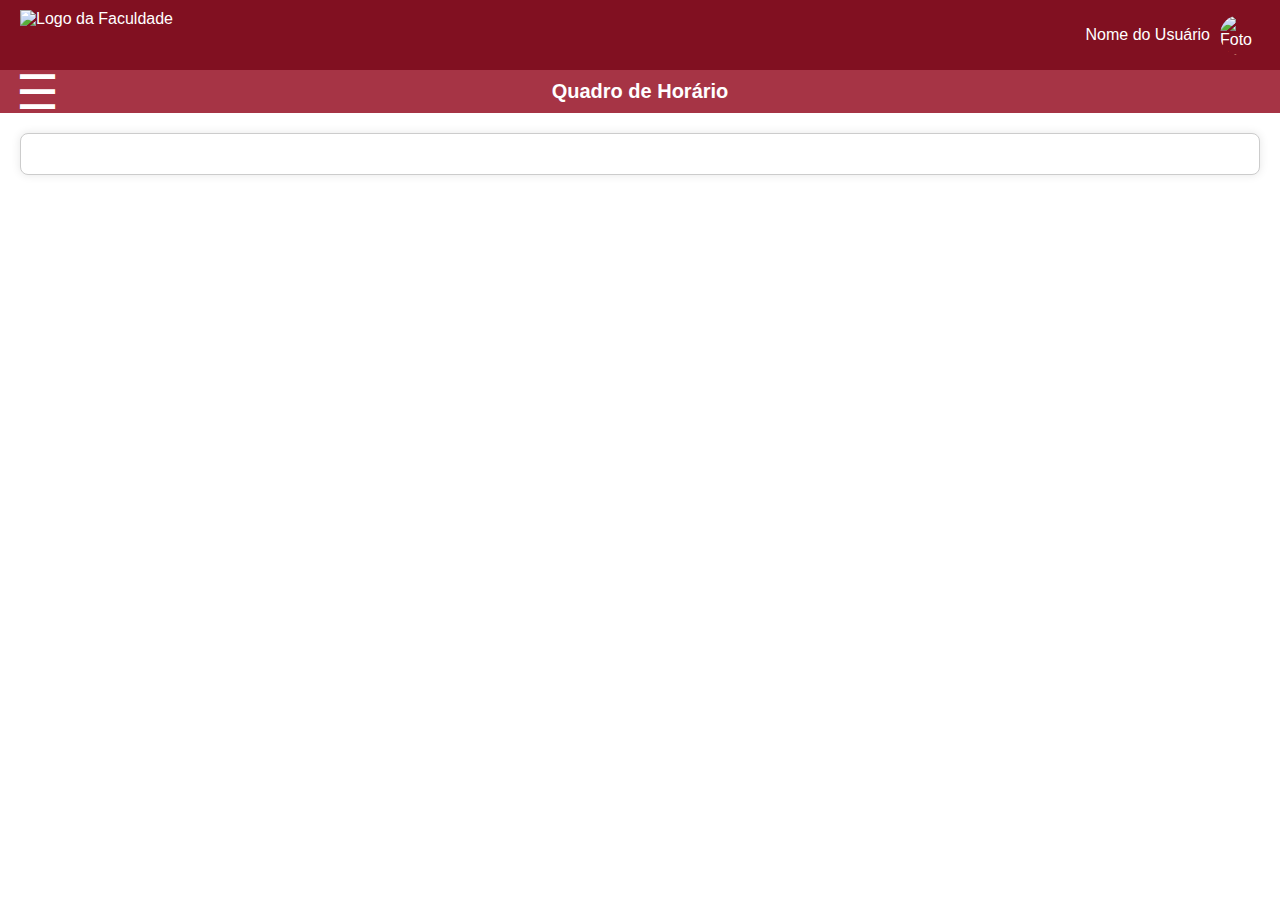
==== index.html @ 6a49b497 "first commit" ====
<!DOCTYPE html>
<html lang="pt-BR">
<head>
    <meta charset="UTF-8">
    <meta name="viewport" content="width=device-width, initial-scale=1.0">
    <title>Quadro de Horário</title>
    <link rel="stylesheet" href="styles.css">
</head>
<body>
    <header>
        <img src="logo.png" alt="Logo da Faculdade" class="logo">
        <div class="user-info">
            <span>Nome do Usuário</span>
            <img src="user.jpg" alt="Foto do Usuário" class="user-photo">
        </div>
    </header>
    <div class="sub-header">
        <button id="sidebarToggle">☰</button>
        <h1>Quadro de Horário</h1>
    </div>
    <div class="container">
        <aside id="sidebar">
            <ul>
                <li>Mural</li>
                <li>Quadro de Horários</li>
                <li>Grade Curricular</li>
                <li>Central do Aluno</li>
            </ul>
        </aside>
        <main>
            <div id="calendar">
                <!-- Calendário será inserido aqui -->
            </div>
        </main>
    </div>
    <script src="scripts.js"></script>
</body>
</html>
---- styles.css ----
body {
    margin: 0;
    font-family: Arial, sans-serif;
}

header {
    background-color: #811021;
    display: flex;
    justify-content: space-between;
    align-items: center;
    padding: 10px 20px;
    color: white;
}

header .logo {
    height: 50px;
}

header .user-info {
    display: flex;
    align-items: center;
}

header .user-info span {
    margin-right: 10px;
}

header .user-info .user-photo {
    height: 40px;
    width: 40px;
    border-radius: 50%;
}

.sub-header {
    background-color: #A63445;
    color: white;
    padding: 10px 20px;
    display: flex;
    align-items: center;
    justify-content: center;
    position: relative;
    font-size: 10px;
}

#sidebarToggle {
    background: none;
    border: none;
    color: white;
    font-size: 3rem;
    cursor: pointer;
    position: absolute;
    left: 10px;
}

.sub-header h1 {
    margin: 0;
}

.container {
    display: flex;
}

aside {
    width: 200px;
    background-color: #f4f4f4;
    padding: 20px;
    display: none;
}

aside ul {
    list-style-type: none;
    padding: 0;
}

aside ul li {
    padding: 10px 0;
    cursor: pointer;
}

main {
    flex-grow: 1;
    padding: 20px;
}

#calendar {
    background-color: #fff;
    border: 1px solid #ccc;
    padding: 20px;
    border-radius: 8px;
    box-shadow: 0 0 10px rgba(0, 0, 0, 0.1);
}
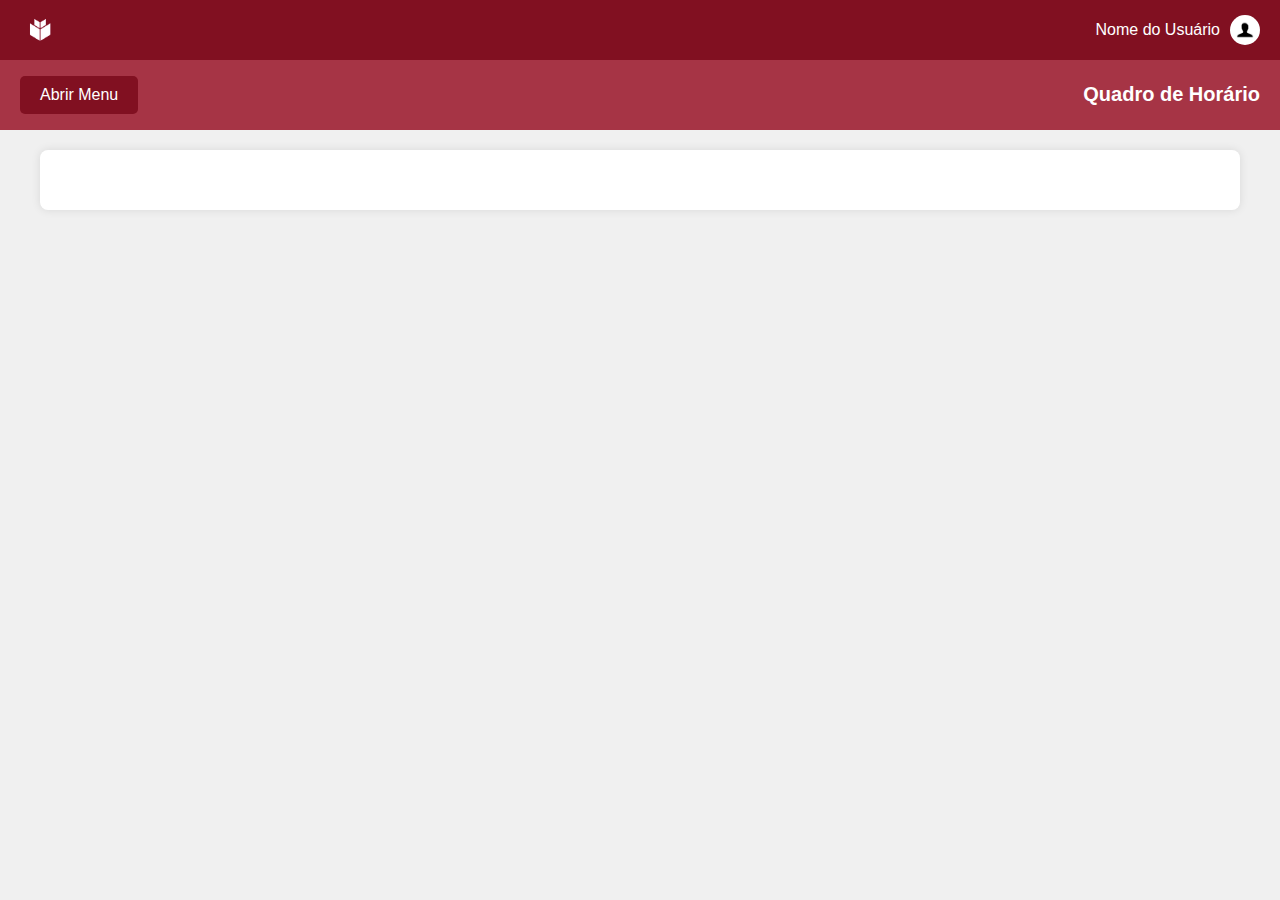
==== commit 1470dea6: "feat: finish styles" ====
--- a/index.html
+++ b/index.html
@@ -11,28 +11,33 @@
         <img src="logo.png" alt="Logo da Faculdade" class="logo">
         <div class="user-info">
             <span>Nome do Usuário</span>
-            <img src="user.jpg" alt="Foto do Usuário" class="user-photo">
+            <img src="user.png" alt="Foto do Usuário" class="user-photo">
         </div>
     </header>
     <div class="sub-header">
-        <button id="sidebarToggle">☰</button>
+        <button id="openMenuBtn">Abrir Menu</button>
         <h1>Quadro de Horário</h1>
     </div>
     <div class="container">
         <aside id="sidebar">
             <ul>
-                <li>Mural</li>
-                <li>Quadro de Horários</li>
-                <li>Grade Curricular</li>
-                <li>Central do Aluno</li>
+                <li><a href="#" class="day-option">Segunda-feira</a></li>
+                <hr class="linha" />
+                <li><a href="#" class="day-option">Terça-feira</a></li>
+                <hr class="linha" />
+                <li><a href="#" class="day-option">Quarta-feira</a></li>
+                <hr class="linha" />
+                <li><a href="#" class="day-option">Quinta-feira</a></li>
+                <hr class="linha" />
+                <li><a href="#" class="day-option">Sexta-feira</a></li>
             </ul>
         </aside>
         <main>
-            <div id="calendar">
-                <!-- Calendário será inserido aqui -->
+            <div id="scheduleContainer">
+                <!-- Aqui será inserido o conteúdo do horário -->
             </div>
         </main>
     </div>
-    <script src="scripts.js"></script>
+    <script src="script.js"></script>
 </body>
 </html>
--- a/styles.css
+++ b/styles.css
@@ -1,6 +1,7 @@
 body {
     margin: 0;
     font-family: Arial, sans-serif;
+    background-color: #f0f0f0;
 }
 
 header {
@@ -13,7 +14,7 @@
 }
 
 header .logo {
-    height: 50px;
+    height: 40px;
 }
 
 header .user-info {
@@ -26,8 +27,8 @@
 }
 
 header .user-info .user-photo {
-    height: 40px;
-    width: 40px;
+    height: 30px;
+    width: 30px;
     border-radius: 50%;
 }
 
@@ -37,55 +38,159 @@
     padding: 10px 20px;
     display: flex;
     align-items: center;
-    justify-content: center;
+    justify-content: space-between;
     position: relative;
     font-size: 10px;
 }
 
-#sidebarToggle {
-    background: none;
+#openMenuBtn {
+    background-color: #811021;
+    color: white;
     border: none;
-    color: white;
-    font-size: 3rem;
+    padding: 10px 20px;
+    font-size: 16px;
     cursor: pointer;
-    position: absolute;
-    left: 10px;
+    border-radius: 5px;
+    transition: background-color 0.3s ease;
 }
 
-.sub-header h1 {
-    margin: 0;
+#openMenuBtn:hover {
+    background-color: #9c2532;
 }
 
 .container {
     display: flex;
+    flex-direction: column;
+    max-width: 1200px;
+    margin: 0 auto;
+    padding: 20px;
 }
 
 aside {
-    width: 200px;
+    width: 100%;
     background-color: #f4f4f4;
     padding: 20px;
     display: none;
+    border-radius: 8px;
+    box-shadow: 0 0 10px rgba(0, 0, 0, 0.1);
+    margin-bottom: 20px;
 }
 
 aside ul {
     list-style-type: none;
     padding: 0;
+    margin: 0;
 }
 
 aside ul li {
-    padding: 10px 0;
-    cursor: pointer;
+    margin-bottom: 10px;
+}
+
+aside ul li a {
+    display: block;
+    padding: 10px 15px;
+    text-decoration: none;
+    color: #333;
+    border-radius: 5px;
+    transition: background-color 0.3s ease;
+}
+
+aside ul li a:hover {
+    background-color: #ddd;
 }
 
 main {
-    flex-grow: 1;
     padding: 20px;
+    background-color: #fff;
+    border-radius: 8px;
+    box-shadow: 0 0 10px rgba(0, 0, 0, 0.1);
+    overflow-x: auto;
 }
 
-#calendar {
-    background-color: #fff;
-    border: 1px solid #ccc;
-    padding: 20px;
-    border-radius: 8px;
-    box-shadow: 0 0 10px rgba(0, 0, 0, 0.1);
+#scheduleContainer {
+    margin-top: 20px;
 }
+
+.schedule-info {
+    margin-top: 20px;
+}
+
+.schedule-table {
+    width: 100%;
+    border-collapse: collapse;
+    margin-top: 10px;
+}
+
+.schedule-table th,
+.schedule-table td {
+    border: 1px solid #ddd;
+    padding: 12px;
+    text-align: center;
+}
+
+.schedule-table th {
+    background-color: #f2f2f2;
+}
+
+.detail-btn {
+    background-color: transparent;
+    color: #811021;
+    border: none;
+    padding: 8px 12px;
+    cursor: pointer;
+    border-radius: 4px;
+    transition: background-color 0.3s ease, color 0.3s ease;
+    text-decoration: none;
+    display: inline-block;
+}
+
+.detail-btn:hover {
+    background-color: #9c2532;
+    color: white;
+    text-decoration: underline;
+}
+
+#sidebar {
+    position: absolute;
+    background-color: #a63445;
+    width: fit-content;
+    z-index: 999;
+}
+
+.day-option {
+    color: white;
+}
+
+/* Responsividade */
+@media (max-width: 768px) {
+    .schedule-table th, .schedule-table td {
+        display: block;
+        width: 100%;
+        box-sizing: border-box;
+    }
+
+    .schedule-table thead {
+        display: none;
+    }
+
+    .schedule-table tbody tr {
+        margin-bottom: 10px;
+        display: block;
+        border: 1px solid black;
+    }
+
+    .schedule-table td {
+        text-align: center;
+        position: relative;
+    }
+
+    .schedule-table td::before {
+        content: attr(data-label);
+        position: absolute;
+        left: 0;
+        width: 50%;
+        padding-left: 15px;
+        font-weight: bold;
+        text-align: left;
+    }
+}
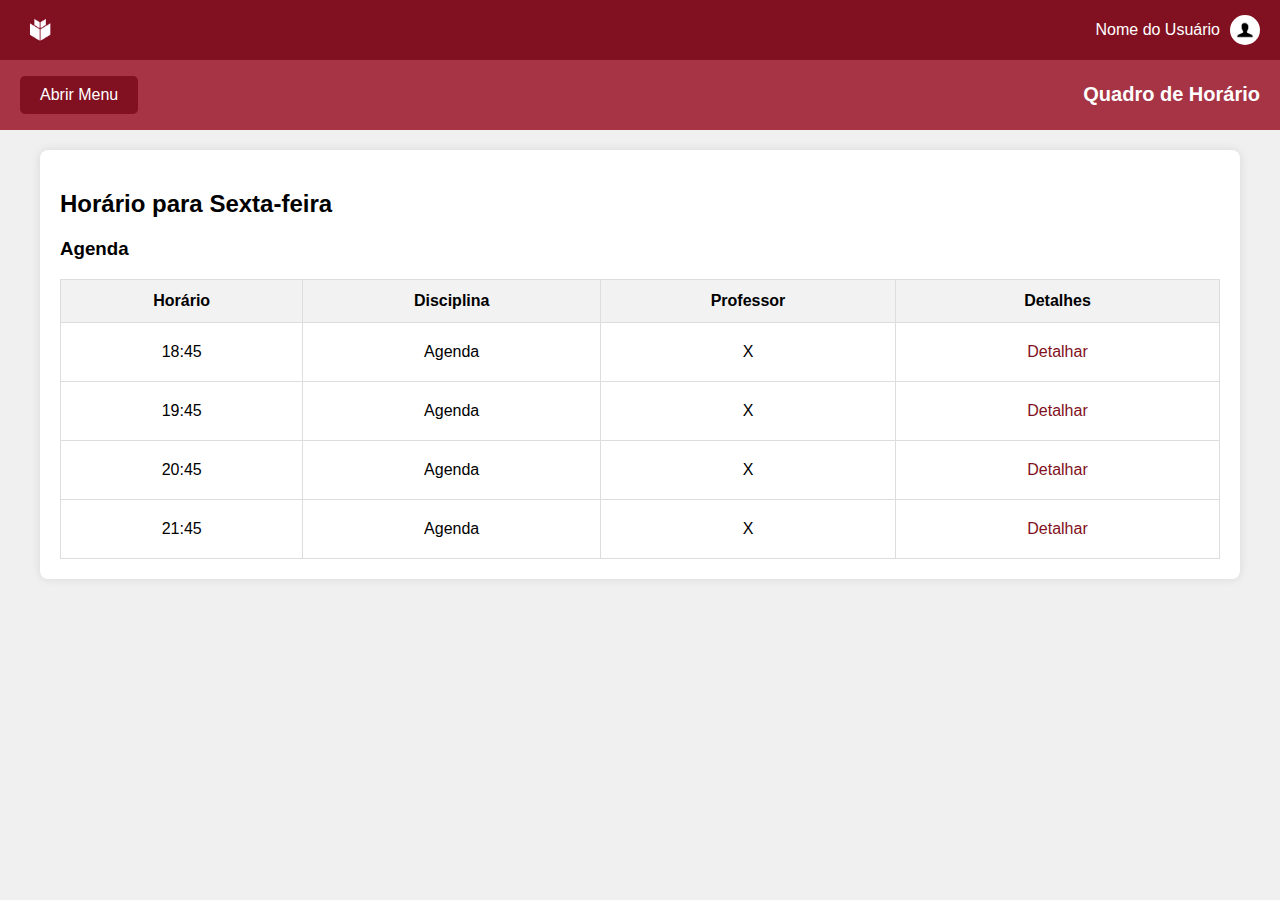
==== commit 0ae045f3: "dasdasdsa" ====
--- a/index.html
+++ b/index.html
@@ -21,15 +21,15 @@
     <div class="container">
         <aside id="sidebar">
             <ul>
-                <li><a href="#" class="day-option">Segunda-feira</a></li>
+                <li><a href="#" class="day-option" data-day="0">Segunda-feira</a></li>
                 <hr class="linha" />
-                <li><a href="#" class="day-option">Terça-feira</a></li>
+                <li><a href="#" class="day-option" data-day="1">Terça-feira</a></li>
                 <hr class="linha" />
-                <li><a href="#" class="day-option">Quarta-feira</a></li>
+                <li><a href="#" class="day-option" data-day="2">Quarta-feira</a></li>
                 <hr class="linha" />
-                <li><a href="#" class="day-option">Quinta-feira</a></li>
+                <li><a href="#" class="day-option" data-day="3">Quinta-feira</a></li>
                 <hr class="linha" />
-                <li><a href="#" class="day-option">Sexta-feira</a></li>
+                <li><a href="#" class="day-option" data-day="4">Sexta-feira</a></li>
             </ul>
         </aside>
         <main>
@@ -40,4 +40,4 @@
     </div>
     <script src="script.js"></script>
 </body>
-</html>
+</html>--- a/styles.css
+++ b/styles.css
@@ -154,7 +154,6 @@
     position: absolute;
     background-color: #a63445;
     width: fit-content;
-    z-index: 999;
 }
 
 .day-option {
@@ -163,34 +162,36 @@
 
 /* Responsividade */
 @media (max-width: 768px) {
-    .schedule-table th, .schedule-table td {
+    .schedule-table, .schedule-table thead, .schedule-table tbody, .schedule-table th, .schedule-table td, .schedule-table tr {
         display: block;
-        width: 100%;
-        box-sizing: border-box;
     }
 
-    .schedule-table thead {
-        display: none;
+    .schedule-table thead tr {
+        position: absolute;
+        top: -9999px;
+        left: -9999px;
     }
 
-    .schedule-table tbody tr {
-        margin-bottom: 10px;
-        display: block;
-        border: 1px solid black;
+    .schedule-table tr {
+        border: 1px solid #ccc;
+        margin-bottom: 5px;
     }
 
     .schedule-table td {
-        text-align: center;
+        border: none;
+        border-bottom: 1px solid #eee;
         position: relative;
+        padding-left: 50%;
+        text-align: left;
     }
 
-    .schedule-table td::before {
+    .schedule-table td:before {
         content: attr(data-label);
         position: absolute;
         left: 0;
         width: 50%;
         padding-left: 15px;
         font-weight: bold;
-        text-align: left;
+        white-space: nowrap;
     }
 }
